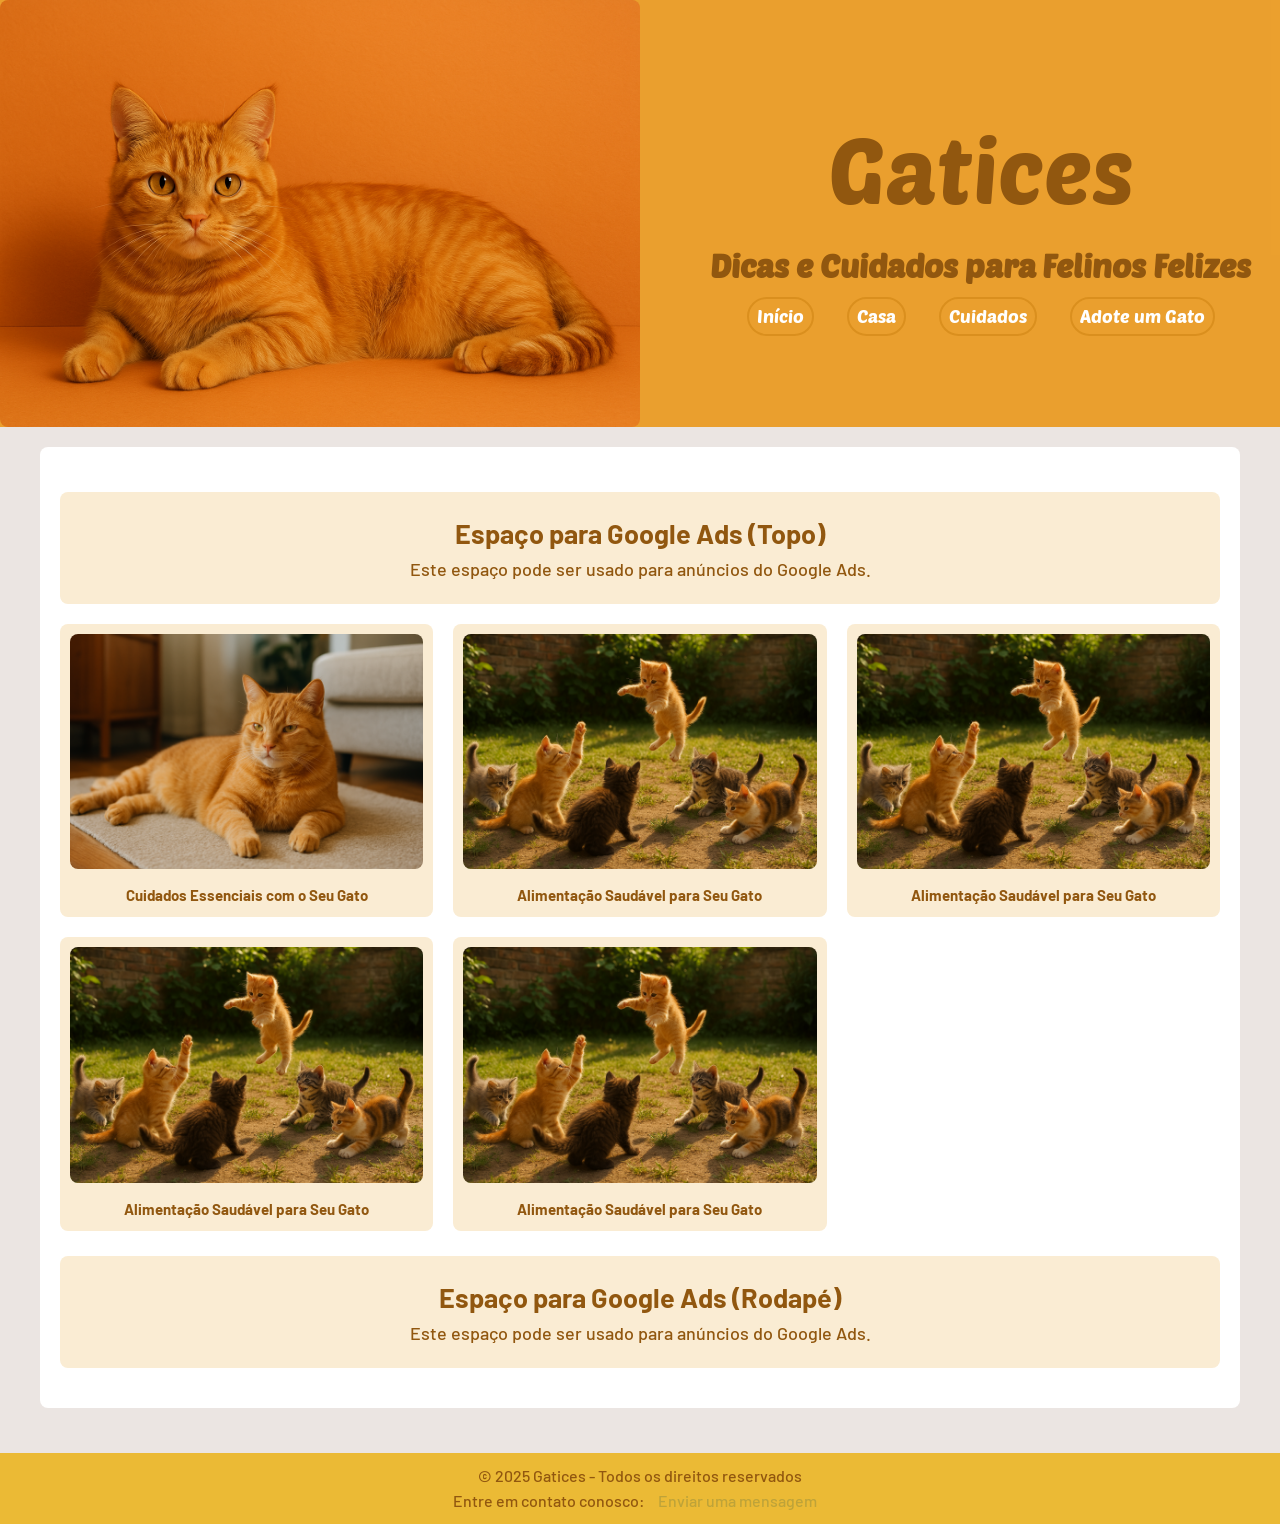
==== index.html @ efe93c6b "first" ====
<!DOCTYPE html>
<html lang="pt-br">
  <head>
    <meta charset="UTF-8" />
    <meta name="viewport" content="width=device-width, initial-scale=1.0" />
    <title>Gatices - Tudo sobre Gatos</title>
    <link rel="stylesheet" href="style.css" />
    <script src="lib/marked.min.js"></script>
    <link rel="preconnect" href="https://fonts.googleapis.com" />
    <link rel="preconnect" href="https://fonts.gstatic.com" crossorigin />
    <link
      href="https://fonts.googleapis.com/css2?family=Poetsen+One&display=swap"
      rel="stylesheet"
    />
    <link rel="preconnect" href="https://fonts.googleapis.com" />
    <link rel="preconnect" href="https://fonts.gstatic.com" crossorigin />
    <link
      href="https://fonts.googleapis.com/css2?family=Barlow:wght@500&display=swap"
      rel="stylesheet"
    />
  </head>
  <body>
    <header>
      <img src="images/gato2.png" alt="Gatices Logo" class="logo" />
      <div class="header-content">
        <p>Gatices</p>
        <h1>Dicas e Cuidados para Felinos Felizes</h1>
        <nav>
          <ul>
            <li><a href="#">Início</a></li>
            <li><a href="#">Casa</a></li>
            <li><a href="#">Cuidados</a></li>
            <li><a href="#">Adote um Gato</a></li>
          </ul>
        </nav>
      </div>
    </header>

    <main>
      <section class="ad-space top-ad">
        <h2>Espaço para Google Ads (Topo)</h2>
        <p>Este espaço pode ser usado para anúncios do Google Ads.</p>
      </section>

      <section class="post-summary" id="post-summary">
        <!-- Os posts serão adicionados aqui dinamicamente -->
      </section>

      <section class="ad-space bottom-ad">
        <h2>Espaço para Google Ads (Rodapé)</h2>
        <p>Este espaço pode ser usado para anúncios do Google Ads.</p>
      </section>
    </main>

    <footer>
      <p>&copy; 2025 Gatices - Todos os direitos reservados</p>
      <p>
        Entre em contato conosco: 
        <a href="#">Enviar uma mensagem</a> 
        
      </p>
    </footer>

    <script src="script.js"></script>
  </body>
</html>
---- style.css ----
:root {
  --cor-fundo: #e4dbd7b7;
  --cor-texto: #bea339;
  --cor-header: #eb9a20ec;
  --cor-header-texto: #534c24;
  --cor-link: #fff;
  --cor-main: #fff;
  --cor-ad: #faecd3;
  --cor-footer-fundo: #ebba35;
  --cor-footer-texto: #fff;
  --cor-texto--hover: #e0b471ec;
}
* {
  margin: 0;
  padding: 0;
  box-sizing: border-box;
  color: rgb(145, 87, 15);
}

body {
  font-family: Arial, sans-serif;
  line-height: 1.6;
  background-color: var(--cor-fundo);
  color: var(--cor-texto);
  font-family: "Barlow", sans-serif;
  font-weight: 500;
  font-style: normal;
}

header {
  background-color: var(--cor-header);
  color: var(--cor-header-texto);
  padding: 0px 0;
  text-align: center;
  display: flex;
  align-items: center;
  font-family: "Poetsen One", sans-serif;
  font-weight: 400;
  font-style: normal;
}

.header-content {
  margin-left: 50px;
}

header p {
  margin: 0;
  font-size: 90px;
  padding: 0 20px;
}

.logo {
  width: 50%;
  margin-right: 20px;
}

header h1 {
  margin-bottom: 10px;
}

nav ul {
  list-style-type: none;
}

nav ul li {
  display: inline;
  margin: 0 15px;
  border: #d0851498 solid 2px;
  border-radius: 35px;
  padding: 8px;

}

nav ul li a {
  color: var(--cor-link);
  text-decoration: none;
  font-size: 18px;
}
nav ul li a:hover {
  color: var(--cor-link-hover);
  text-decoration: none;
  font-size: 18px;
}

main {
  max-width: 1200px;
  margin: 20px auto;
  padding: 20px;
  background-color: var(--cor-main);
  border-radius: 8px;
}

.ad-space {
  background-color: var(--cor-ad);
  text-align: center;
  padding: 20px;
  margin-bottom: 20px;
  border-radius: 8px;
  margin-top: 25px;
}

.top-ad,
.bottom-ad {
  font-size: 18px;
}

.content {
  margin-bottom: 40px;
}

.content img{
  width: 80%;
  height: 20%;
}
.post-summary {
  display: grid;
  grid-template-columns: repeat(3, 1fr);
  gap: 20px;
  font-size: 10px;
}

.post-summary .post {
  background-color: var(--cor-ad);
  padding: 10px;
  border-radius: 8px;
  text-align: center;
}
.post-summary a{
  text-decoration: none;
  color: inherit;

}
.post-summary a:hover {
  color: var(--cor-texto--hover); 
}

img {
  max-width: 100%;
  height: auto;
  border-radius: 8px;
}

.post-summary .post h2 {
  margin-top: 10px;
}
.ad-space bottom-ad{
  top: 25px;
}

footer {
  text-align: center;
  background-color: var(--cor-footer-fundo);
  color: var(--cor-footer-texto);
  padding: 10px 0;
  position: relative;
  bottom: 0;
  top: 25px;
  width: 100%;
}

footer a {
  color: var(--cor-texto);
  text-decoration: none;
  margin: 0 10px;
}

footer a:hover {
  color: var(--cor-texto--hover);
}
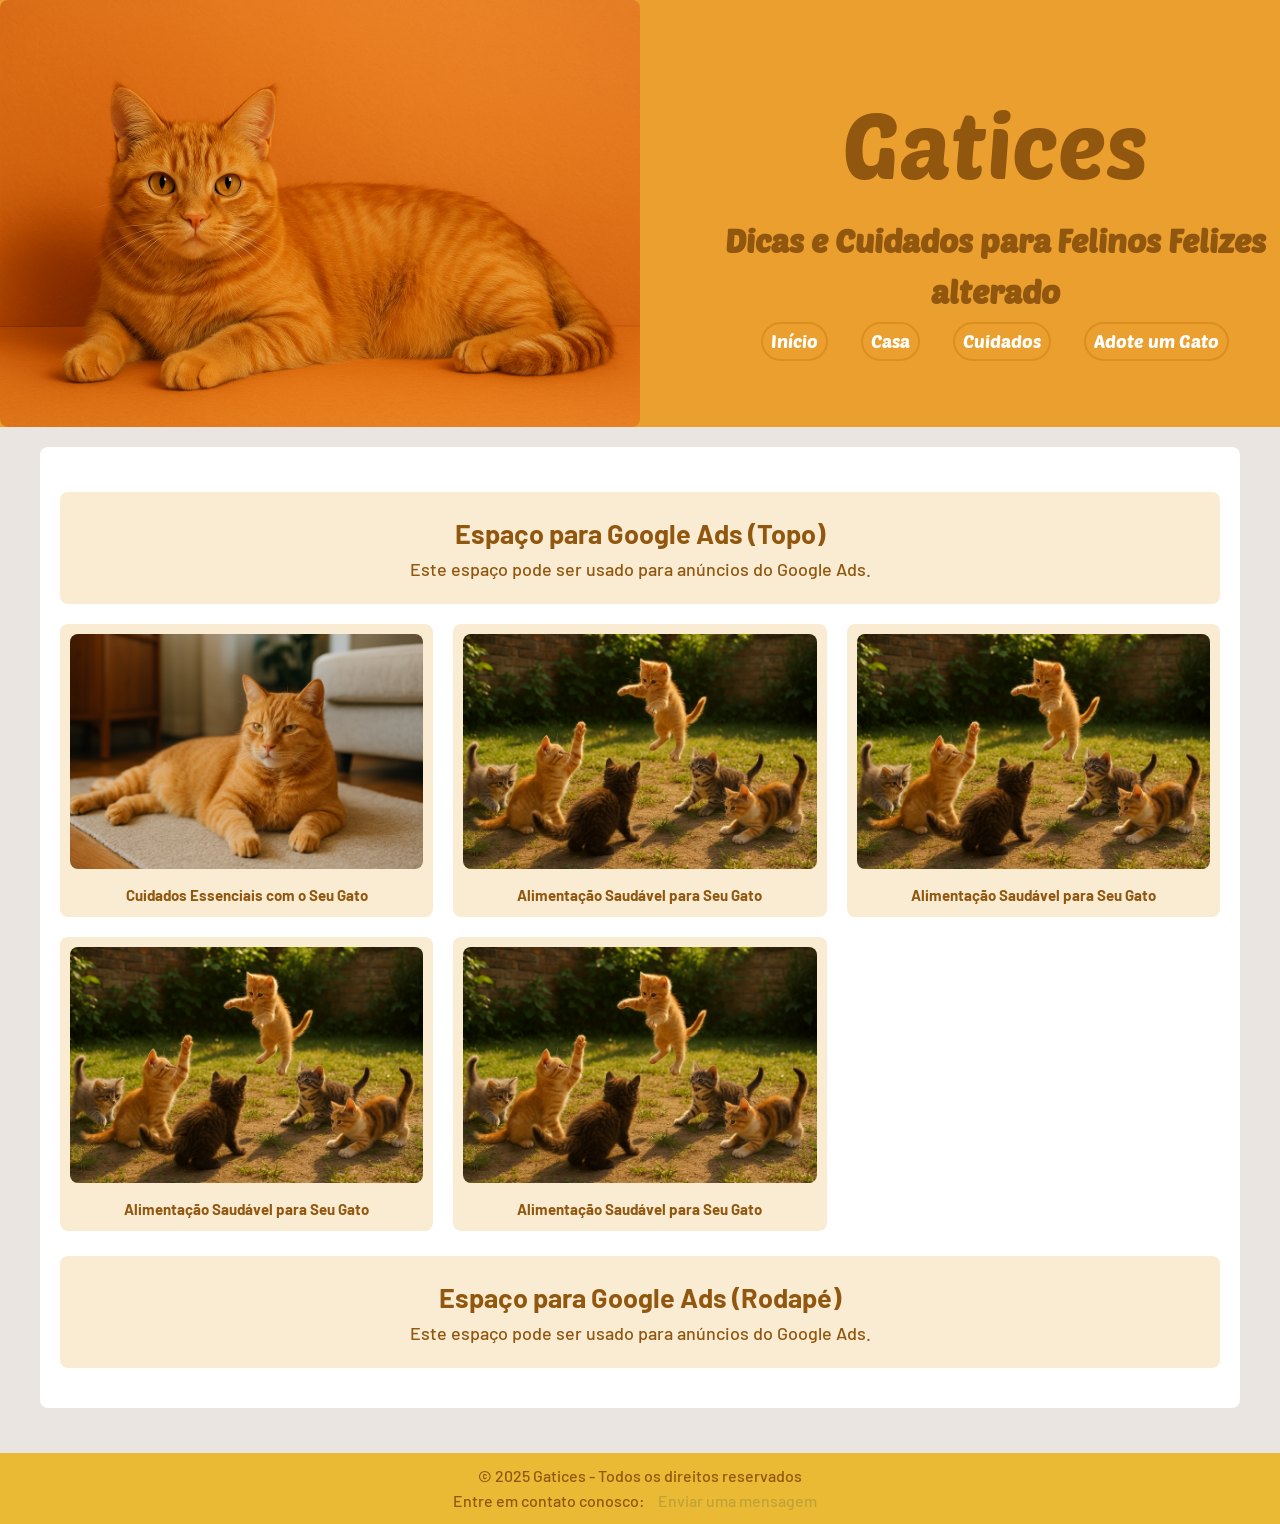
==== commit c806b7ad: "google ads" ====
--- a/index.html
+++ b/index.html
@@ -18,13 +18,15 @@
       href="https://fonts.googleapis.com/css2?family=Barlow:wght@500&display=swap"
       rel="stylesheet"
     />
+    <script async src="https://pagead2.googlesyndication.com/pagead/js/adsbygoogle.js?client=ca-pub-9917388778892723"
+     crossorigin="anonymous"></script>
   </head>
   <body>
     <header>
       <img src="images/gato2.png" alt="Gatices Logo" class="logo" />
       <div class="header-content">
         <p>Gatices</p>
-        <h1>Dicas e Cuidados para Felinos Felizes</h1>
+        <h1>Dicas e Cuidados para Felinos Felizes alterado</h1>
         <nav>
           <ul>
             <li><a href="#">Início</a></li>
--- a/style.css
+++ b/style.css
@@ -43,7 +43,7 @@
   margin-left: 50px;
 }
 
-header p {
+header p { 
   margin: 0;
   font-size: 90px;
   padding: 0 20px;
